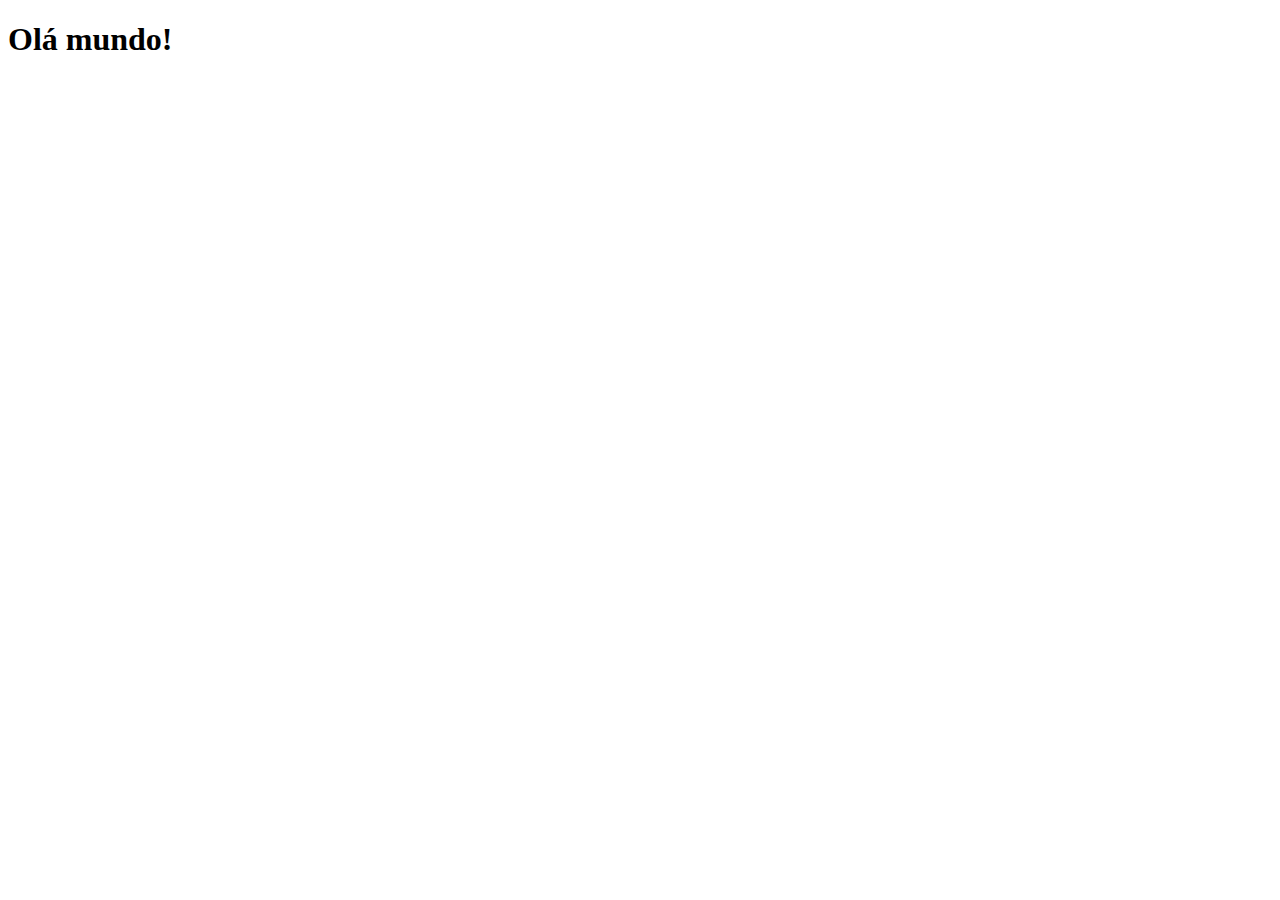
==== index.html @ d19637d8 "Create index.html" ====
<!DOCTYPE html>
<html lang="pt-br">
<head>
    <meta charset="UTF-8">
    <meta name="viewport" content="width=device-width, initial-scale=1.0">
    <title>Projeto Redes Sociais</title>
    <link rel="shortcut icon" href="favicon.ico" type="image/x-icon">
</head>
<body>
    <h1>Olá mundo!</h1>
    
</body>
</html>
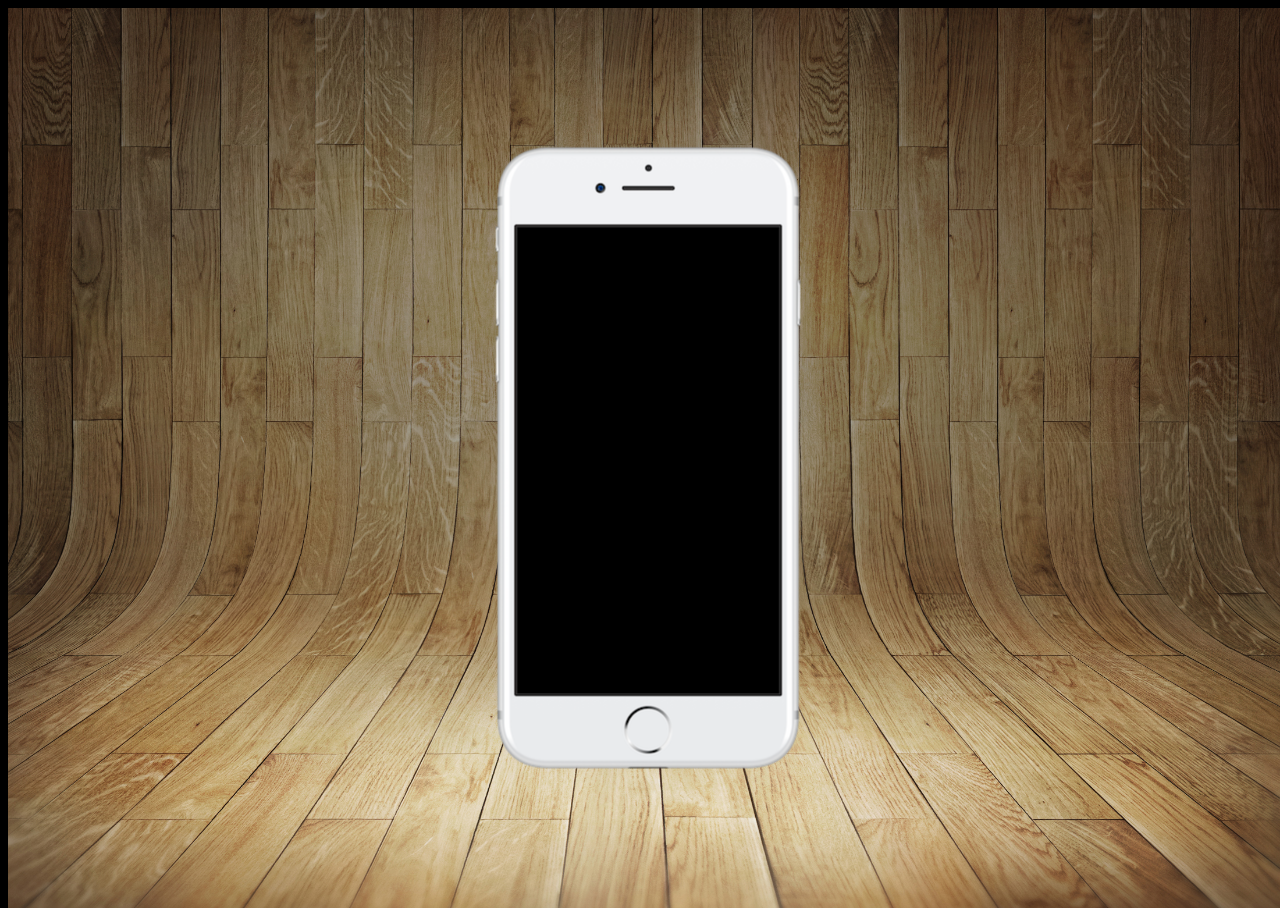
==== commit 7ec5fdb9: "up" ====
--- a/index.html
+++ b/index.html
@@ -5,9 +5,18 @@
     <meta name="viewport" content="width=device-width, initial-scale=1.0">
     <title>Projeto Redes Sociais</title>
     <link rel="shortcut icon" href="favicon.ico" type="image/x-icon">
+
+    <link rel="stylesheet" href="estilos/style.css">
 </head>
 <body>
-    <h1>Olá mundo!</h1>
+    <main>
+        <section id="telefone">
+            
+        </section>
+        <section id="redes-sociais">
+                        
+        </section>
+    </main>
     
 </body>
 </html>--- a/estilos/style.css
+++ b/estilos/style.css
@@ -0,0 +1,36 @@
+@charset "UTF-8"        
+
+*{ 
+    margin: 0px;
+    padding: 0px;
+    font-family: Arial, Helvetica, sans-serif;
+   
+}
+
+html, body {
+    height: 100vh;
+    width: 100vw;
+    background-color: black;
+}
+
+body{
+    background: url(../imagens/fundo-madeira.jpg) no-repeat top center;
+    background-size: cover;
+    background-attachment: fixed;
+}
+main {
+    position: relative;
+    height: 100vh;
+    
+    
+    }
+
+section#telefone {
+    position: absolute;
+    top: 50%;
+    left: 50%;
+    transform: translate(-50%, -50%);
+    height: 627px;
+    width: 311px;
+    background: url(../imagens/frame-iphone.png);
+}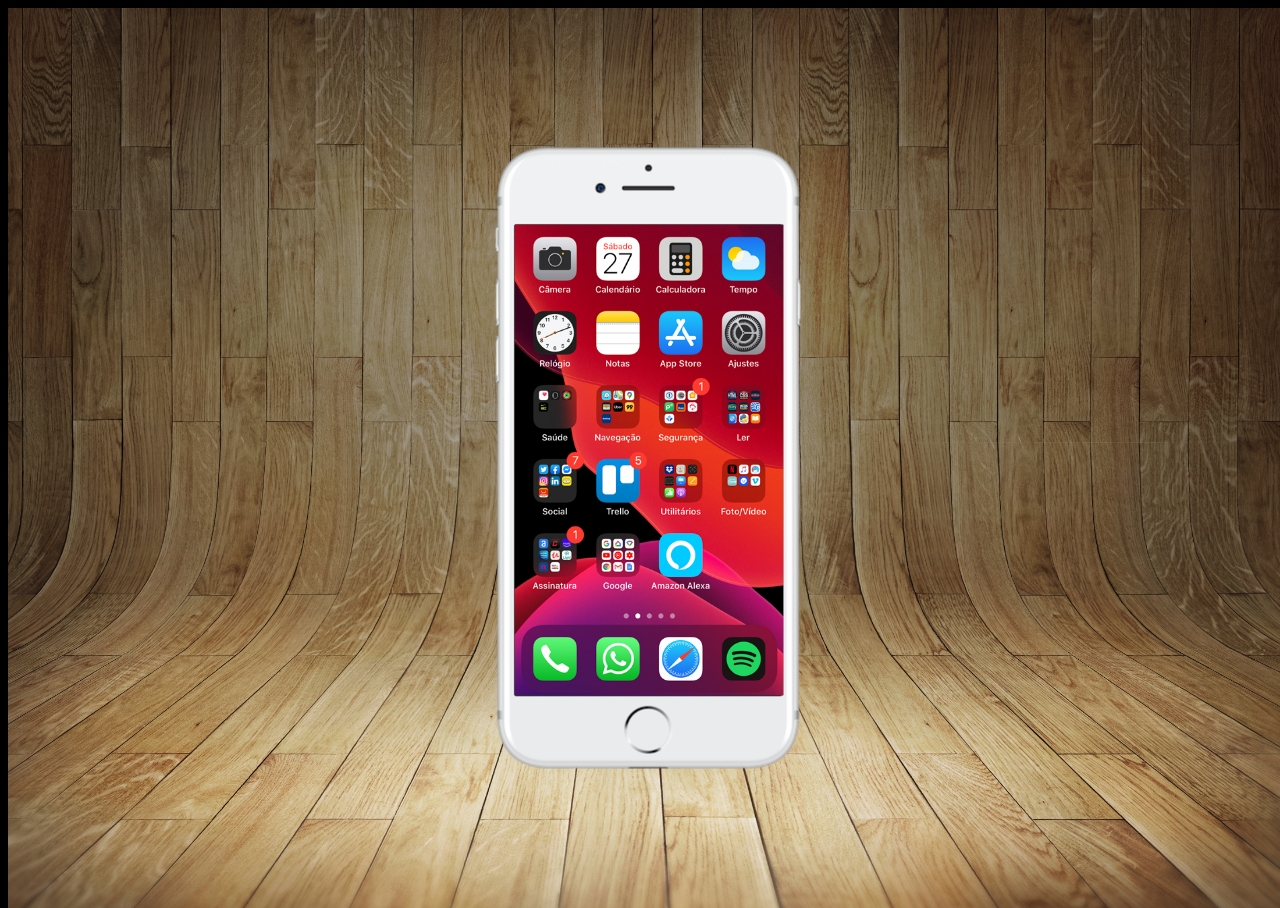
==== commit b6dac15d: "criei tela home" ====
--- a/index.html
+++ b/index.html
@@ -11,6 +11,7 @@
 <body>
     <main>
         <section id="telefone">
+            <iframe src="home.html" frameborder="0" name="tela" id="tela"></iframe>
             
         </section>
         <section id="redes-sociais">
--- a/estilos/style.css
+++ b/estilos/style.css
@@ -33,4 +33,12 @@
     height: 627px;
     width: 311px;
     background: url(../imagens/frame-iphone.png);
+}
+
+iframe#tela {
+    position: relative;
+    top: 80px;
+    left: 22px;
+    width: 269px;
+    height: 471px;
 }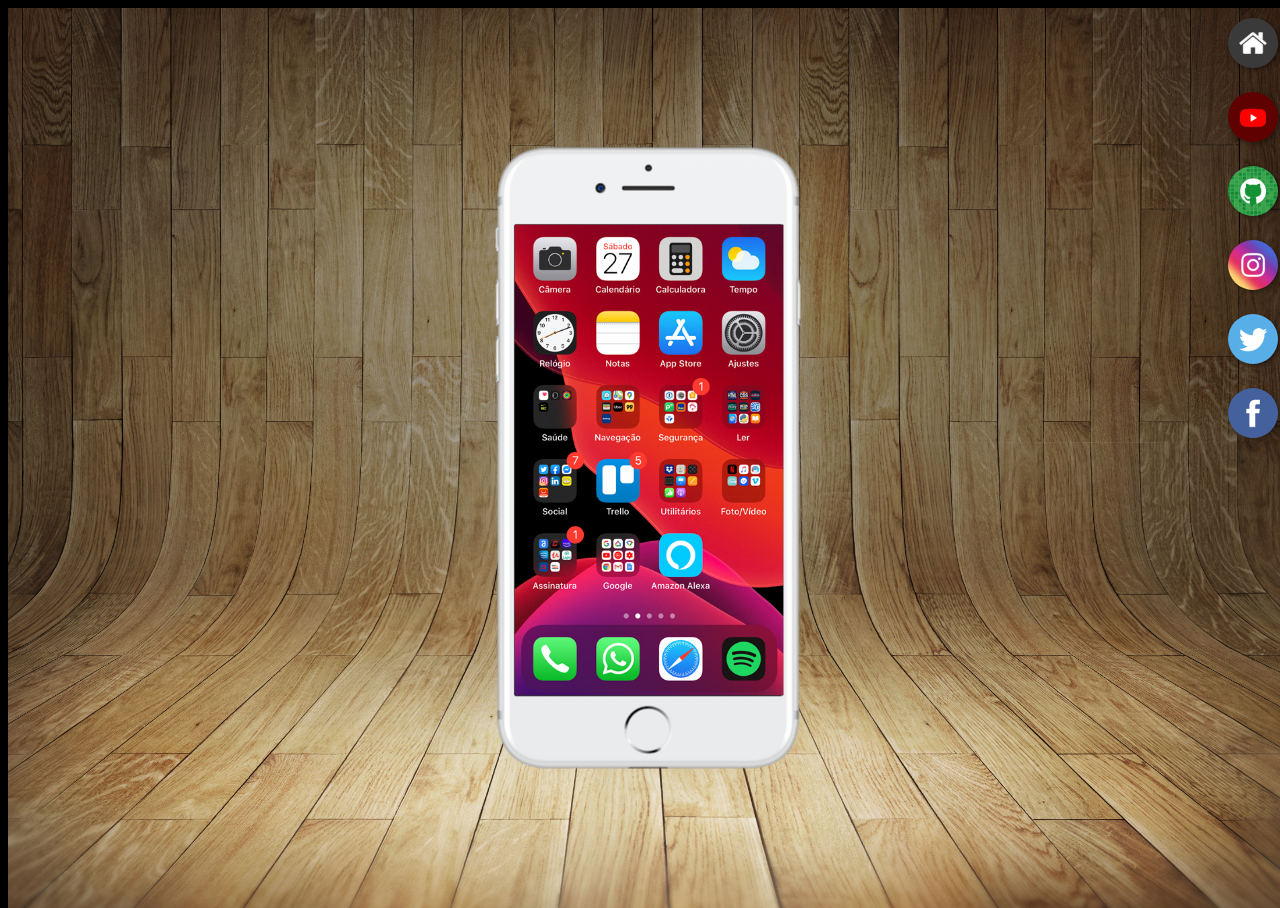
==== commit 0732c861: "criei botoes na lateral" ====
--- a/index.html
+++ b/index.html
@@ -11,11 +11,16 @@
 <body>
     <main>
         <section id="telefone">
-            <iframe src="home.html" frameborder="0" name="tela" id="tela"></iframe>
+            <iframe src="home.html" frameborder="0" name="tela" id="tela"> seu navegador não é compatível com isso.</iframe>
             
         </section>
-        <section id="redes-sociais">
-                        
+        <section id="redes-sociais"> 
+            <a href="#" target="tela"> <img src="imagens/logo-home.jpg"><br></a>
+            <a href="#" target="tela"><img src="imagens/logo-youtube.jpg" alt="logo youtube"><br></a>
+            <a href="#" target="tela"><img src="imagens/logo-github.jpg" alt="logo git hub"><br></a>
+            <a href="#" target="tela"><img src="imagens/logo-instagram.jpg" alt="logo instagram"><br></a>
+            <a href="#" target="tela"><img src="imagens/logo-twitter.jpg" alt="logo instagram"><br></a>
+            <a href="#" target="tela"><img src="imagens/logo-facebook.jpg" alt="logo facebook"><br></a>
         </section>
     </main>
     
--- a/estilos/style.css
+++ b/estilos/style.css
@@ -1,6 +1,6 @@
 @charset "UTF-8"        
 
-*{ 
+ * { 
     margin: 0px;
     padding: 0px;
     font-family: Arial, Helvetica, sans-serif;
@@ -41,4 +41,24 @@
     left: 22px;
     width: 269px;
     height: 471px;
+    
+}
+
+section#redes-sociais {
+    text-align: right;
+}
+
+section#redes-sociais img{
+    width: 50px;
+    margin: 10px;
+    border-radius: 50%;
+    box-shadow: 2px 2px 5px hsla(0, 0%, 0%, 0.404);
+    box-sizing: border-box;
+}
+
+section#redes-sociais img:hover {
+    border: 2px solid rgba(255, 255, 255, 0.623);
+    transform: translate(-10px, -10px);
+    box-shadow: 5px 5px 10px rgba(0, 0, 0, 0.623);
+    transition: transform .5s; border: 4s;
 }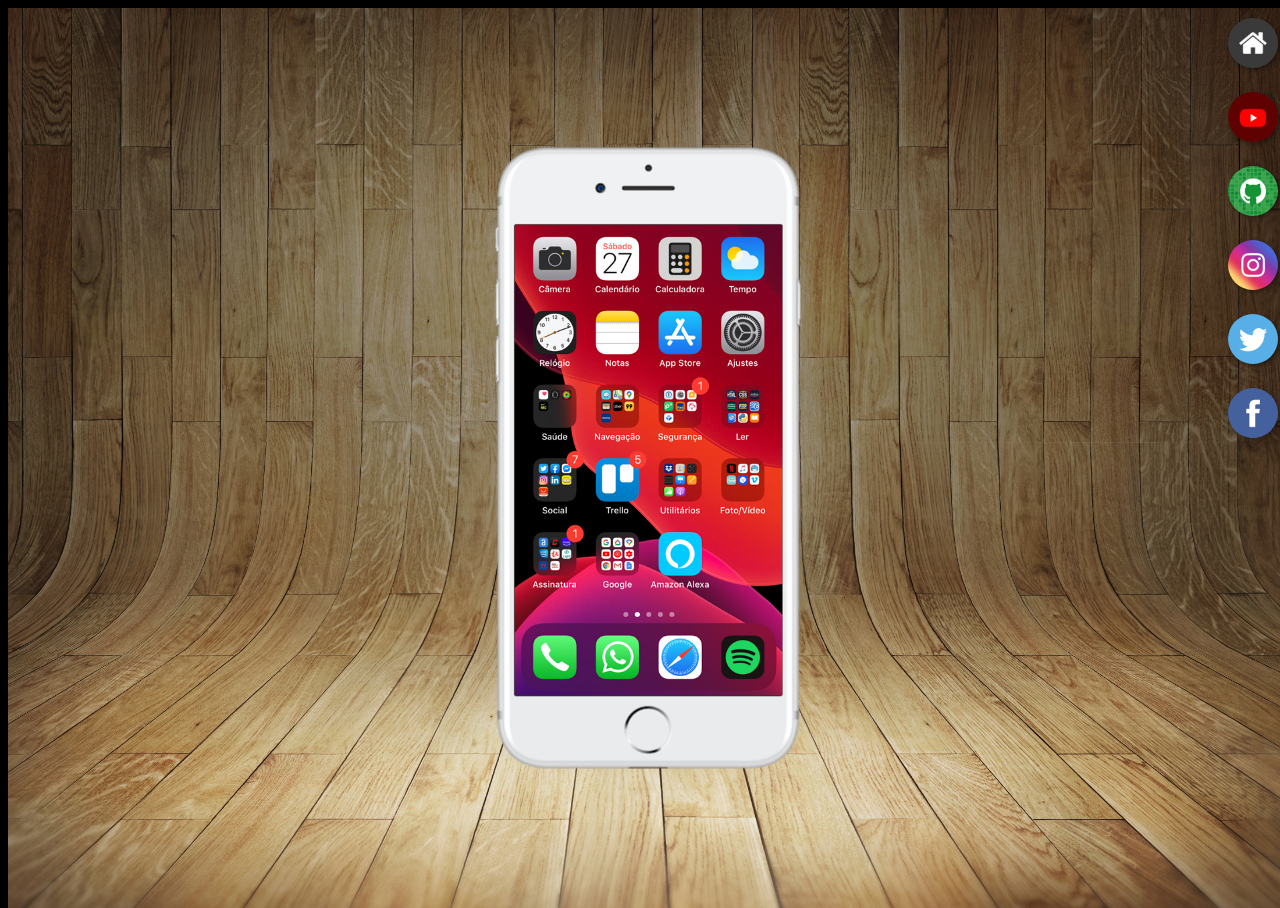
==== commit 126f3f96: "up" ====
--- a/index.html
+++ b/index.html
@@ -15,12 +15,17 @@
             
         </section>
         <section id="redes-sociais"> 
-            <a href="#" target="tela"> <img src="imagens/logo-home.jpg"><br></a>
-            <a href="#" target="tela"><img src="imagens/logo-youtube.jpg" alt="logo youtube"><br></a>
-            <a href="#" target="tela"><img src="imagens/logo-github.jpg" alt="logo git hub"><br></a>
-            <a href="#" target="tela"><img src="imagens/logo-instagram.jpg" alt="logo instagram"><br></a>
-            <a href="#" target="tela"><img src="imagens/logo-twitter.jpg" alt="logo instagram"><br></a>
-            <a href="#" target="tela"><img src="imagens/logo-facebook.jpg" alt="logo facebook"><br></a>
+            <a href="home.html" target="tela"> <img src="imagens/logo-home.jpg"><br></a>
+
+            <a href="youtube.html" target="tela"><img src="imagens/logo-youtube.jpg" alt="logo youtube"><br></a>
+
+            <a href="GITHUB.HTML" target="tela"><img src="imagens/logo-github.jpg" alt="logo git hub"><br></a>
+
+            <a href="instagram.html" target="tela"><img src="imagens/logo-instagram.jpg" alt="logo instagram"><br></a>
+
+            <a href="twitter.html" target="tela"><img src="imagens/logo-twitter.jpg" alt="logo instagram"><br></a>
+
+            <a href="facebook.html" target="tela"><img src="imagens/logo-facebook.jpg" alt="logo facebook"><br></a>
         </section>
     </main>
     
--- a/estilos/style.css
+++ b/estilos/style.css
@@ -1,11 +1,14 @@
 @charset "UTF-8"        
 
- * { 
-    margin: 0px;
+ * { margin: 0px;
     padding: 0px;
     font-family: Arial, Helvetica, sans-serif;
-   
-}
+   }
+
+   ::-webkit-scrollbar {
+    width: 0px;
+    height: 0px;
+   }
 
 html, body {
     height: 100vh;
@@ -13,7 +16,7 @@
     background-color: black;
 }
 
-body{
+body {
     background: url(../imagens/fundo-madeira.jpg) no-repeat top center;
     background-size: cover;
     background-attachment: fixed;
@@ -39,7 +42,7 @@
     position: relative;
     top: 80px;
     left: 22px;
-    width: 269px;
+    width: 267.5px;
     height: 471px;
     
 }
